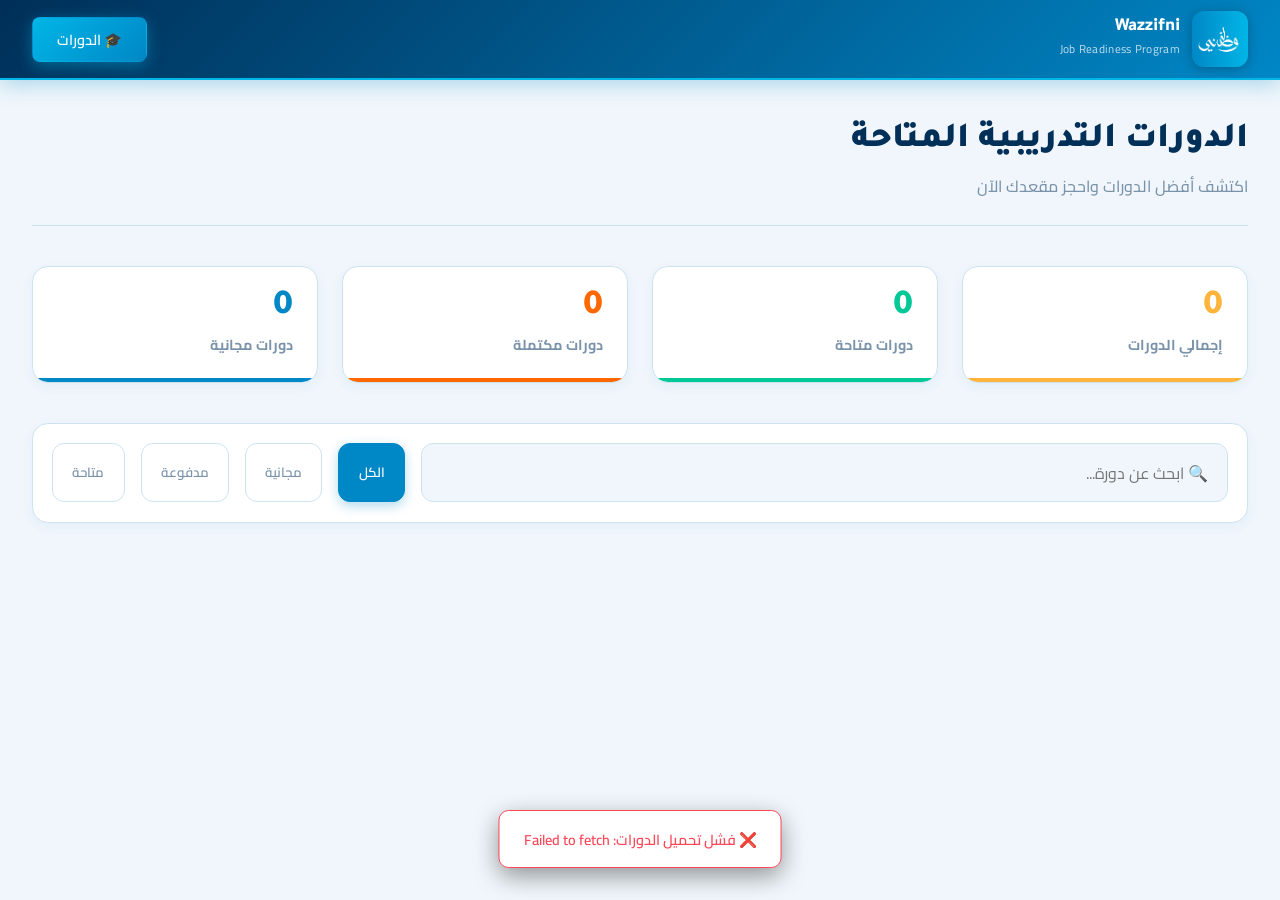
==== course/index.html @ c6cc1110 "." ====
<!DOCTYPE html>
<html lang="ar" dir="rtl">
<head>
    <meta charset="UTF-8">
    <meta name="viewport" content="width=device-width, initial-scale=1.0">
    <title>Wazzifni Job Readiness Program</title>
    <link href="https://fonts.googleapis.com/css2?family=Cairo:wght@300;400;600;700;900&family=Tajawal:wght@300;400;500;700;800&display=swap" rel="stylesheet">

    <!-- CSS Files -->
    <link rel="stylesheet" href="css/variables.css">
    <link rel="stylesheet" href="css/main.css">
    <link rel="stylesheet" href="css/components.css">
    <link rel="stylesheet" href="css/responsive.css">

    <style>
        /* Modal specific adjustments */
        #registerModal .modal {
            max-width: 650px !important;
            width: 95%;
            padding: 2rem;
            overflow-x: hidden;
        }

        .registration-form-grid {
            display: grid;
            grid-template-columns: 1fr 1fr;
            gap: 15px;
            text-align: right;
            width: 100%;
        }

        .registration-form-grid .form-group {
            width: 100%;
        }

        .registration-form-grid .form-group input,
        .registration-form-grid .form-group select {
            width: 100%;
            box-sizing: border-box;
            max-width: 100%;
        }

        @media (max-width: 600px) {
            .registration-form-grid {
                grid-template-columns: 1fr;
            }
            .registration-form-grid .form-group.span-2 {
                grid-column: span 1 !important;
            }
            #registerModal .modal {
                padding: 1.5rem;
            }
        }

        .span-2 {
            grid-column: span 2;
        }
    </style>
</head>
<body>

<!-- Loading Overlay -->
<div id="loadingOverlay" class="loading-overlay" style="display:none;">
    <div class="spinner"></div>
</div>

<!-- Navigation -->
<nav>
    <div style="display:flex; align-items:center; gap:2rem;">
        <div class="logo-wrap">
            <img src="assets/images/logo.png" alt="Wazzifni Logo" class="logo-img">
            <div>
                <div class="logo">Wazzifni</div>
                <div class="logo-subtitle">Job Readiness Program</div>
            </div>
        </div>
    </div>

    <div style="display:flex; align-items:center; gap:1.5rem;">
        <div class="nav-tabs user-appbar-links">
            <button class="nav-tab active" data-view="user">🎓 الدورات</button>
        </div>
    </div>
</nav>

<!-- User View -->
<div id="userView" class="view active">
    <div class="page-header">
        <h1>الدورات التدريبية المتاحة</h1>
        <p>اكتشف أفضل الدورات واحجز مقعدك الآن</p>
    </div>
    <div id="userStats" class="stats-bar"></div>
    <div class="search-bar">
        <input type="text" id="searchInput" placeholder="🔍 ابحث عن دورة...">
        <button class="filter-btn active" data-filter="all">الكل</button>
        <button class="filter-btn" data-filter="free">مجانية</button>
        <button class="filter-btn" data-filter="paid">مدفوعة</button>
        <button class="filter-btn" data-filter="open">متاحة</button>
    </div>
    <div id="userCoursesList" class="cards-grid"></div>
    <!-- Pagination for User View -->
    <div id="userPagination" class="pagination"></div>
</div>

<!-- Register Modal -->
<div class="modal-overlay" id="registerModal">
    <div class="modal">
        <h2>📝 التسجيل في الدورة</h2>
        <div class="modal-course-info" id="modalCourseInfo"></div>

        <div class="registration-form-grid">
            <div class="form-group span-2">
                <label>الاسم الكامل</label>
                <input type="text" id="regName" placeholder="أدخل اسمك الكامل">
            </div>
            <div class="form-group">
                <label>رقم الهاتف</label>
                <input type="tel" id="regPhone" placeholder="07XXXXXXXXX">
            </div>
            <div class="form-group">
                <label>البريد الإلكتروني (اختياري)</label>
                <input type="email" id="regEmail" placeholder="example@email.com">
            </div>

            <div class="form-group">
                <label>المحافظة</label>
                <select id="regGovernorate">
                    <option value="" disabled selected>اختر المحافظة</option>
                    <option value="Najaf">النجف (Najaf)</option>
                    <option value="Baghdad">بغداد (Baghdad)</option>
                    <option value="Basra">البصرة (Basra)</option>
                    <option value="Nineveh">نينوى (Nineveh)</option>
                    <option value="Erbil">أربيل (Erbil)</option>
                    <option value="Sulaymaniyah">السليمانية (Sulaymaniyah)</option>
                    <option value="Duhok">دهوك (Duhok)</option>
                    <option value="Kirkuk">كركوك (Kirkuk)</option>
                    <option value="Anbar">الأنبار (Anbar)</option>
                    <option value="Babil">بابل (Babil)</option>
                    <option value="Karbala">كربلاء (Karbala)</option>
                    <option value="Qadisiyah">القادسية (Qadisiyah)</option>
                    <option value="Wasit">واسط (Wasit)</option>
                    <option value="Salah Al-Din">صلاح الدين (Salah Al-Din)</option>
                    <option value="Diyala">ديالى (Diyala)</option>
                    <option value="Maysan">ميسان (Maysan)</option>
                    <option value="Muthanna">المثنى (Muthanna)</option>
                    <option value="Dhi Qar">ذي قار (Dhi Qar)</option>
                </select>
            </div>

            <div class="form-group">
                <label>التحصيل الدراسي</label>
                <select id="regEducationLevel">
                    <option value="" disabled selected>اختر التحصيل</option>
                    <option value="No Formal Education">بدون شهادة (No Formal Education)</option>
                    <option value="Primary School">ابتدائي (Primary School)</option>
                    <option value="Middle School">متوسط (Middle School)</option>
                    <option value="High School">إعدادي (High School)</option>
                    <option value="Diploma">دبلوم (Diploma)</option>
                    <option value="Bachelor’s Degree">بكالوريوس (Bachelor’s Degree)</option>
                    <option value="Master’s Degree">ماجستير (Master’s Degree)</option>
                    <option value="PhD">دكتوراه (PhD)</option>
                </select>
            </div>

            <div class="form-group span-2">
                <label>الوظيفة الحالية</label>
                <select id="regCurrentJob">
                    <option value="" disabled selected>اختر الوظيفة</option>
                    <option value="Student">طالب (Student)</option>
                    <option value="Employee">موظف (Employee)</option>
                    <option value="Unemployed">عاطل (Unemployed)</option>
                </select>
            </div>
        </div>

        <div class="modal-actions" style="margin-top: 20px;">
            <button class="btn btn-success" id="confirmRegisterBtn" style="width: 100%;">✅ تأكيد التسجيل</button>
            <button class="btn btn-ghost" id="closeModalBtn" style="width: 100%; margin-top: 10px;">إلغاء</button>
        </div>
    </div>
</div>

<!-- Course Detail Modal (for User View) -->
<div class="modal-overlay" id="courseDetailModal">
    <div class="modal course-detail-modal">
        <div class="cdm-header">
            <button class="close-detail-btn" id="closeDetailBtn">✕</button>
            <div class="cdm-header-content">
                <img id="cdmTeacherImg" src="" alt="" class="cdm-teacher-img">
                <div>
                    <div id="cdmCourseName" class="cdm-course-name"></div>
                    <div id="cdmTeacherName" class="cdm-teacher-name"></div>
                </div>
            </div>
        </div>
        <div class="cdm-body">
            <div id="cdmStats" class="cdm-stats"></div>
            <div class="cdm-description">
                <div class="cdm-section-title">📄 وصف الدورة</div>
                <div id="cdmDesc" class="cdm-desc-text"></div>
            </div>
            <div id="cdmRegistrantsWrap" class="cdm-registrants" style="display:none">
                <div class="cdm-section-title">👥 המتقدمون</div>
                <div id="cdmRegistrants" class="cdm-registrants-list"></div>
            </div>
            <div id="cdmFooterBtns" class="cdm-footer"></div>
        </div>
    </div>
</div>

<!-- Toast Container -->
<div class="toast-container" id="toastContainer"></div>

<!-- JavaScript Files -->
<script src="js/models/Course.js"></script>
<script src="js/services/ApiService.js"></script>
<script src="js/services/CourseService.js"></script>
<script src="js/services/RegistrationService.js"></script>
<script src="js/services/StorageService.js"></script>
<script src="js/services/UtilsService.js"></script>
<script src="js/views/UserView.js"></script>
<script src="js/views/ModalView.js"></script>
<script src="js/controllers/MainController.js"></script>
<script src="js/app.js"></script>
</body>
</html>
---- course/css/variables.css ----
:root {
    --sky: #00B6E7;
    --blue: #0087C6;
    --navy: #002F58;
    --orange: #F68A29;
    --gold: #FFB43C;
    --fire: #FF6700;
    --black: #000000;
    --gray: #E0E0E0;
    --white: #FFFFFF;
    --bg: #f0f6fb;
    --text: #1a2a3a;
    --muted: #7a93aa;
    --border: #cde4f0;
    --primary: #f0f6fb;
    --secondary: #ffffff;
    --accent: #0087C6;
    --gold2: #FFB43C;
    --text-muted: #7a93aa;
    --card-bg: #ffffff;
    --success: #00c896;
    --danger: #ff4757;
    --free: #00c896;
    --paid: #F68A29;
}
---- course/css/main.css ----
* {
    margin: 0;
    padding: 0;
    box-sizing: border-box;
}

body {
    font-family: 'Cairo', sans-serif;
    background: var(--bg);
    color: var(--text);
    min-height: 100vh;
}

/* Navigation */
nav {
    background: linear-gradient(135deg, var(--navy), var(--blue));
    border-bottom: 2px solid var(--sky);
    padding: 0 2rem;
    display: flex;
    align-items: center;
    justify-content: space-between;
    height: 80px;
    position: sticky;
    top: 0;
    z-index: 100;
    box-shadow: 0 4px 20px rgba(0, 135, 198, 0.3);
}

.logo-wrap {
    display: flex;
    align-items: center;
    gap: 12px;
}

.logo-img {
    height: 56px;
    width: 56px;
    border-radius: 12px;
    object-fit: cover;
    box-shadow: 0 2px 12px rgba(0,0,0,0.25);
}

.logo {
    font-family: 'Tajawal', sans-serif;
    font-size: 1.15rem;
    font-weight: 800;
    color: white;
    line-height: 1.1;
}

.logo-subtitle {
    font-family: 'Cairo', sans-serif;
    font-size: 0.72rem;
    color: rgba(255,255,255,0.75);
    font-weight: 400;
    letter-spacing: 0.3px;
}

.nav-tabs {
    display: flex;
    gap: 0.5rem;
}

.nav-tab {
    padding: 0.5rem 1.5rem;
    border-radius: 8px;
    cursor: pointer;
    font-family: 'Cairo', sans-serif;
    font-weight: 600;
    font-size: 0.9rem;
    border: 1px solid transparent;
    transition: all 0.25s;
    background: transparent;
    color: rgba(255, 255, 255, 0.7);
}

.nav-tab:hover {
    color: white;
    border-color: var(--border);
}

.nav-tab.active {
    background: linear-gradient(135deg, var(--sky), var(--blue));
    color: white;
    border-color: transparent;
    box-shadow: 0 4px 15px rgba(0, 182, 231, 0.4);
}

/* Views */
.view {
    display: none;
    padding: 2.5rem 2rem;
    max-width: 1300px;
    margin: 0 auto;
}

.view.active {
    display: block;
}

/* Page Header */
.page-header {
    margin-bottom: 2.5rem;
    padding-bottom: 1.5rem;
    border-bottom: 1px solid var(--border);
}

.page-header h1 {
    font-family: 'Tajawal', sans-serif;
    font-size: 2.2rem;
    font-weight: 900;
    margin-bottom: 0.5rem;
    color: var(--navy);
}

.page-header p {
    color: var(--text-muted);
    font-size: 1rem;
    font-weight: 500;
}

/* Stats Bar */
.stats-bar {
    display: grid;
    grid-template-columns: repeat(auto-fit, minmax(200px, 1fr));
    gap: 1.5rem;
    margin-bottom: 2.5rem;
}

.stat-card {
    background: var(--white);
    border: 1px solid var(--border);
    border-radius: 16px;
    box-shadow: 0 4px 12px rgba(0, 87, 198, 0.05);
    padding: 1.5rem; text-align: right;
    transition: all 0.3s;
    display: flex;
    flex-direction: column;
    justify-content: center;
    position: relative;
    overflow: hidden;
}

.stat-card:hover {
    transform: translateY(-5px);
    box-shadow: 0 8px 20px rgba(0, 87, 198, 0.1);
    border-color: var(--sky);
}

.stat-card::after {
    content: "";
    position: absolute;
    bottom: 0;
    right: 0;
    width: 100%;
    height: 4px;
    background: var(--border);
}

.stat-card.gold::after { background: var(--gold); }
.stat-card.red::after { background: var(--fire); }
.stat-card.green::after { background: var(--success); }
.stat-card.blue::after { background: var(--blue); }

.stat-card .num {
    font-size: 2.2rem;
    font-weight: 900;
    font-family: 'Tajawal', sans-serif;
    line-height: 1;
    margin-bottom: 0.3rem;
}

.stat-card .label {
    font-size: 0.9rem;
    color: var(--text-muted);
    font-weight: 700;
}

.stat-card.gold .num { color: var(--gold); }
.stat-card.red .num { color: var(--fire); }
.stat-card.green .num { color: var(--success); }
.stat-card.blue .num { color: var(--blue); }

/* Empty State */
.empty-state {
    text-align: center;
    padding: 5rem 2rem;
    background: var(--white);
    border-radius: 20px;
    border: 2px dashed var(--border);
    color: var(--text-muted);
}

.empty-state .icon {
    font-size: 4rem;
    margin-bottom: 1rem;
    display: block;
}

.empty-state h3 {
    font-size: 1.5rem;
    font-weight: 800;
    margin-bottom: 0.5rem;
    color: var(--navy);
}

.empty-state p {
    font-size: 1rem;
}

/* Toast */
.toast-container {
    position: fixed;
    bottom: 2rem;
    left: 50%;
    transform: translateX(-50%);
    z-index: 9999;
    display: flex;
    flex-direction: column;
    gap: 0.5rem;
    align-items: center;
}

.toast {
    background: var(--white);
    border: 1px solid var(--border);
    border-radius: 10px;
    padding: 0.9rem 1.5rem;
    font-size: 0.9rem;
    font-weight: 600;
    box-shadow: 0 8px 25px rgba(0, 0, 0, 0.4);
    animation: toastIn 0.3s ease;
    display: flex;
    align-items: center;
    gap: 0.6rem;
    white-space: nowrap;
}

.toast.success {
    border-color: var(--success);
    color: var(--success);
}

.toast.error {
    border-color: var(--danger);
    color: var(--danger);
}

.toast.info {
    border-color: var(--blue);
    color: var(--blue);
}

@keyframes toastIn {
    from {
        opacity: 0;
        transform: translateY(15px);
    }
    to {
        opacity: 1;
        transform: translateY(0);
    }
}

/* Scrollbar */
::-webkit-scrollbar {
    width: 6px;
    height: 6px;
}

::-webkit-scrollbar-track {
    background: var(--bg);
}

::-webkit-scrollbar-thumb {
    background: var(--border);
    border-radius: 3px;
}

::-webkit-scrollbar-thumb:hover {
    background: #4a4d7a;
}

/* Mobile List */
.mobile-list {
    display: none;
}

.mobile-course-item {
    background: var(--white);
    border: 1px solid var(--border);
    border-radius: 12px;
    box-shadow: 0 2px 8px rgba(0, 87, 198, 0.06);
    padding: 1rem;
    margin-bottom: 0.8rem;
    display: flex;
    align-items: center;
    gap: 1rem;
    justify-content: space-between;
}

.mobile-course-item .info {
    flex: 1;
}

.mobile-course-item .name {
    font-weight: 700;
    font-size: 0.95rem;
}

.mobile-course-item .sub {
    font-size: 0.8rem;
    color: var(--text-muted);
}

/* Applicants Section */
.applicants-header {
    display: flex;
    align-items: center;
    justify-content: space-between;
    flex-wrap: wrap;
    gap: 1rem;
    margin-bottom: 1.5rem;
}

.applicants-filters {
    background: var(--white);
    border: 1px solid var(--border);
    border-radius: 14px;
    padding: 1.2rem 1.5rem;
    margin-bottom: 1.5rem;
    display: flex;
    flex-wrap: wrap;
    gap: 0.75rem;
    align-items: center;
}

.applicants-filters input,
.applicants-filters select {
    padding: 0.55rem 1rem;
    border: 1px solid var(--border);
    border-radius: 50px;
    background: var(--bg);
    color: var(--text);
    font-family: 'Cairo', sans-serif;
    font-size: 0.88rem;
}

.applicants-filters input {
    flex: 1;
    min-width: 200px;
}

.applicants-grid {
    display: grid;
    grid-template-columns: repeat(auto-fill, minmax(300px, 1fr));
    gap: 1rem;
}

/* Pagination */
.pagination {
    display: flex;
    justify-content: center;
    align-items: center;
    gap: 0.5rem;
    margin-top: 2rem;
    flex-wrap: wrap;
}

.page-btn {
    min-width: 40px;
    height: 40px;
    padding: 0 0.5rem;
    border-radius: 8px;
    border: 1px solid var(--border);
    background: var(--white);
    color: var(--text);
    font-weight: 600;
    cursor: pointer;
    transition: all 0.2s;
    display: flex;
    align-items: center;
    justify-content: center;
}

.page-btn:hover:not(:disabled) {
    border-color: var(--sky);
    color: var(--sky);
}

.page-btn.active {
    background: var(--sky);
    color: white;
    border-color: var(--sky);
}

.page-btn:disabled {
    opacity: 0.5;
    cursor: not-allowed;
}

/* Loading Spinner */
.loading-overlay {
    position: fixed;
    top: 0;
    left: 0;
    right: 0;
    bottom: 0;
    background: rgba(255, 255, 255, 0.7);
    display: flex;
    justify-content: center;
    align-items: center;
    z-index: 9999;
}

.spinner {
    width: 50px;
    height: 50px;
    border: 5px solid var(--border);
    border-top: 5px solid var(--sky);
    border-radius: 50%;
    animation: spin 1s linear infinite;
}

@keyframes spin {
    0% { transform: rotate(0deg); }
    100% { transform: rotate(360deg); }
}

.skeleton {
    background: linear-gradient(90deg, #f0f0f0 25%, #e0e0e0 50%, #f0f0f0 75%);
    background-size: 200% 100%;
    animation: skeleton-loading 1.5s infinite;
}

@keyframes skeleton-loading {
    0% { background-position: 200% 0; }
    100% { background-position: -200% 0; }
}
---- course/css/components.css ----
/* Form Card */
.form-card {
    background: var(--white);
    border: 1px solid var(--border);
    border-radius: 16px;
    box-shadow: 0 2px 12px rgba(0, 87, 198, 0.07);
    padding: 2rem;
    margin-bottom: 2.5rem;
}

.form-card h2 {
    font-family: 'Tajawal', sans-serif;
    font-size: 1.3rem;
    font-weight: 700;
    margin-bottom: 1.5rem;
    display: flex;
    align-items: center;
    gap: 0.5rem;
    color: var(--blue);
}

.form-grid {
    display: grid;
    grid-template-columns: repeat(auto-fit, minmax(260px, 1fr));
    gap: 1.2rem;
}

.form-group {
    display: flex;
    flex-direction: column;
    gap: 0.4rem;
}

.form-group.full {
    grid-column: 1 / -1;
}

label {
    font-size: 0.85rem;
    font-weight: 600;
    color: var(--text-muted);
    text-transform: uppercase;
    letter-spacing: 0.5px;
}

input, textarea, select {
    background: var(--bg);
    border: 1px solid var(--border);
    border-radius: 8px;
    padding: 0.75rem 1rem;
    color: var(--text);
    font-family: 'Cairo', sans-serif;
    font-size: 0.9rem;
    transition: border-color 0.2s;
    outline: none;
    direction: rtl;
}

input:focus, textarea:focus, select:focus {
    border-color: var(--blue);
    box-shadow: 0 0 0 3px rgba(0, 135, 198, 0.15);
}

textarea {
    resize: vertical;
    min-height: 90px;
}

select option {
    background: var(--white);
    color: var(--text);
}

#priceField {
    display: none;
}

/* Buttons */
.btn {
    padding: 0.75rem 1.8rem;
    border-radius: 50px;
    border: none;
    cursor: pointer;
    font-family: 'Cairo', sans-serif;
    font-weight: 700;
    font-size: 0.9rem;
    transition: all 0.2s;
    display: inline-flex;
    align-items: center;
    justify-content: center;
    gap: 0.4rem;
    white-space: nowrap;
    line-height: 1;
}

.btn-primary {
    background: linear-gradient(135deg, var(--sky), var(--blue));
    color: white;
    box-shadow: 0 4px 15px rgba(0, 182, 231, 0.35);
}

.btn-primary:hover {
    transform: translateY(-2px);
    box-shadow: 0 6px 20px rgba(0, 182, 231, 0.5);
}

.btn-success {
    background: linear-gradient(135deg, #00c896, #00a878);
    color: white;
    box-shadow: 0 4px 15px rgba(0, 200, 150, 0.35);
}

.btn-success:hover {
    transform: translateY(-2px);
}

.btn-ghost {
    background: transparent;
    color: var(--text-muted);
    border: 1px solid var(--border);
}

.btn-ghost:hover {
    color: var(--text);
    border-color: #555;
}

.btn-detail {
    background: linear-gradient(135deg, var(--orange), var(--fire));
    color: white;
    box-shadow: 0 4px 12px rgba(246, 138, 41, 0.4);
}

.btn-detail:hover {
    transform: translateY(-2px);
    box-shadow: 0 6px 18px rgba(246, 138, 41, 0.6);
}

.btn-sm {
    padding: 0.4rem 1rem;
    font-size: 0.8rem;
    border-radius: 50px;
}

.btn-danger {
    background: var(--danger);
    color: white;
}

.btn-danger:hover {
    background: #e84040;
}

.form-actions {
    margin-top: 1.5rem;
    display: flex;
    gap: 1rem;
    flex-wrap: wrap;
}

/* Search and Filters */
.search-bar {
    display: flex;
    flex-wrap: wrap;
    gap: 1rem;
    margin-bottom: 2.5rem;
    background: var(--white);
    padding: 1.2rem;
    border-radius: 16px;
    border: 1px solid var(--border);
    box-shadow: 0 4px 12px rgba(0, 87, 198, 0.05);
}

.search-bar input {
    flex: 1;
    min-width: 250px;
    background: var(--bg);
    border: 1px solid var(--border);
    border-radius: 12px;
    padding: 0.85rem 1.2rem;
    font-size: 1rem;
}

.filter-btn {
    padding: 0.7rem 1.2rem;
    border-radius: 12px;
    border: 1px solid var(--border);
    background: var(--white);
    color: var(--text-muted);
    font-family: 'Cairo', sans-serif;
    font-weight: 600;
    cursor: pointer;
    transition: all 0.2s;
}

.filter-btn:hover {
    border-color: var(--blue);
    color: var(--blue);
}

.filter-btn.active {
    background: var(--blue);
    color: white;
    border-color: var(--blue);
    box-shadow: 0 4px 12px rgba(0, 135, 198, 0.3);
}

/* Courses Grid */
.cards-grid {
    display: grid;
    grid-template-columns: repeat(auto-fill, minmax(350px, 1fr));
    gap: 2rem;
    margin-bottom: 3rem;
}

.course-card {
    background: var(--white);
    border-radius: 20px;
    overflow: hidden;
    border: 1px solid var(--border);
    box-shadow: 0 10px 25px rgba(0, 0, 0, 0.05);
    transition: all 0.3s cubic-bezier(0.4, 0, 0.2, 1);
    display: flex;
    flex-direction: column;
    position: relative;
}

.course-card:hover {
    transform: translateY(-8px);
    box-shadow: 0 15px 35px rgba(0, 87, 198, 0.12);
    border-color: var(--sky);
}

.course-card.full {
    opacity: 0.95;
}

.card-header {
    padding: 1.5rem;
    display: flex;
    align-items: center;
    gap: 1.2rem;
    border-bottom: 1px solid var(--bg);
}

.teacher-img {
    width: 60px;
    height: 60px;
    border-radius: 50%;
    object-fit: cover;
    border: 3px solid var(--bg);
    box-shadow: 0 2px 8px rgba(0,0,0,0.1);
}

.card-title-block {
    flex: 1;
}

.card-title {
    font-family: 'Tajawal', sans-serif;
    font-size: 1.2rem;
    font-weight: 800;
    color: var(--navy);
    line-height: 1.3;
    margin-bottom: 0.2rem;
}

.card-teacher {
    font-size: 0.85rem;
    color: var(--text-muted);
    font-weight: 500;
}

.card-body {
    padding: 1.5rem;
    flex: 1;
}

.card-desc {
    font-size: 0.92rem;
    color: var(--text-muted);
    line-height: 1.6;
    margin-bottom: 1.5rem;
    display: -webkit-box;
    -webkit-line-clamp: 2;
    -webkit-box-orient: vertical;
    overflow: hidden;
    height: 3rem;
}

.card-meta {
    display: flex;
    gap: 1rem;
    margin-bottom: 1.5rem;
}

.meta-item {
    display: flex;
    align-items: center;
    gap: 0.4rem;
    font-size: 0.85rem;
    color: var(--text);
    background: var(--bg);
    padding: 0.4rem 0.8rem;
    border-radius: 8px;
    font-weight: 600;
}

.seats-bar {
    margin-top: 1rem;
}

.seats-label {
    display: flex;
    justify-content: space-between;
    font-size: 0.8rem;
    margin-bottom: 0.5rem;
    font-weight: 700;
}

.seats-label .count {
    color: var(--blue);
}

.seats-label .count.warning { color: var(--gold); }
.seats-label .count.danger { color: var(--fire); }

.progress-track {
    height: 8px;
    background: var(--bg);
    border-radius: 10px;
    overflow: hidden;
}

.progress-fill {
    height: 100%;
    border-radius: 10px;
    transition: width 0.6s ease-in-out;
}

.progress-fill.safe { background: linear-gradient(90deg, #00c896, #00a878); }
.progress-fill.warning { background: linear-gradient(90deg, #FFB43C, #F68A29); }
.progress-fill.danger { background: linear-gradient(90deg, #FF6700, #ff4757); }

.card-footer {
    padding: 1.2rem 1.5rem;
    background: var(--bg);
    display: flex;
    justify-content: space-between;
    align-items: center;
    border-top: 1px solid var(--border);
}

.price-tag {
    font-family: 'Tajawal', sans-serif;
    font-size: 1.25rem;
    font-weight: 900;
    color: var(--navy);
}

.price-tag.free {
    color: var(--success);
}

.price-tag.paid {
    color: var(--orange);
}

.full-label {
    background: rgba(255, 71, 87, 0.1);
    color: var(--danger);
    padding: 0.4rem 1rem;
    border-radius: 50px;
    font-size: 0.8rem;
    font-weight: 800;
    border: 1px solid var(--danger);
}

/* Image Upload */
.img-upload-area {
    border: 2px dashed var(--border);
    border-radius: 10px;
    padding: 1.5rem;
    text-align: center;
    cursor: pointer;
    transition: all 0.2s;
    position: relative;
}

.img-upload-area:hover {
    border-color: var(--blue);
    background: rgba(245, 166, 35, 0.05);
}

.img-upload-area input[type="file"] {
    position: absolute;
    inset: 0;
    opacity: 0;
    cursor: pointer;
    width: 100%;
    height: 100%;
    border: none;
    background: none;
    padding: 0;
}

.img-upload-area .icon {
    font-size: 2rem;
    margin-bottom: 0.5rem;
}

.img-upload-area p {
    font-size: 0.85rem;
    color: var(--text-muted);
}

.img-preview {
    width: 80px;
    height: 80px;
    border-radius: 50%;
    object-fit: cover;
    margin: 0 auto 0.5rem;
    display: block;
    border: 3px solid var(--gold2);
}

/* Section Title */
.section-title {
    font-family: 'Tajawal', sans-serif;
    font-size: 1.2rem;
    font-weight: 700;
    margin-bottom: 1rem;
    color: var(--text);
}

/* Courses Table */
.courses-table {
    width: 100%;
    border-collapse: separate;
    border-spacing: 0 8px;
}

.courses-table thead th {
    text-align: right;
    padding: 0.75rem 1rem;
    font-size: 0.8rem;
    color: var(--text-muted);
    text-transform: uppercase;
    letter-spacing: 0.5px;
    font-weight: 600;
}

.courses-table tbody tr {
    background: var(--white);
    border: 1px solid var(--border);
    transition: all 0.2s;
}

.courses-table tbody tr:hover {
    background: var(--bg);
    transform: translateX(-3px);
}

.courses-table td {
    padding: 1rem;
    vertical-align: middle;
    border-top: 1px solid var(--border);
    border-bottom: 1px solid var(--border);
}

.courses-table td:first-child {
    border-right: 1px solid var(--border);
    border-radius: 0 10px 10px 0;
}

.courses-table td:last-child {
    border-left: 1px solid var(--border);
    border-radius: 10px 0 0 10px;
}

.teacher-cell {
    display: flex;
    align-items: center;
    gap: 0.7rem;
}

.teacher-avatar {
    width: 38px;
    height: 38px;
    border-radius: 50%;
    object-fit: cover;
    border: 2px solid var(--border);
    flex-shrink: 0;
}

.teacher-name {
    font-weight: 600;
    font-size: 0.9rem;
}

/* Badges */
.badge {
    display: inline-flex;
    align-items: center;
    gap: 0.3rem;
    padding: 0.3rem 0.8rem;
    border-radius: 20px;
    font-size: 0.75rem;
    font-weight: 700;
}

.badge-free {
    background: rgba(0, 200, 150, 0.15);
    color: var(--free);
    border: 1px solid rgba(0, 200, 150, 0.3);
}

.badge-paid {
    background: rgba(245, 166, 35, 0.15);
    color: var(--paid);
    border: 1px solid rgba(245, 166, 35, 0.3);
}

.badge-full {
    background: rgba(255, 71, 87, 0.15);
    color: var(--danger);
    border: 1px solid rgba(255, 71, 87, 0.3);
}

.badge-open {
    background: rgba(76, 201, 240, 0.15);
    color: #4cc9f0;
    border: 1px solid rgba(76, 201, 240, 0.3);
}

/* Modals */
.modal-overlay {
    position: fixed;
    top: 0;
    left: 0;
    width: 100%;
    height: 100%;
    background: rgba(0, 47, 88, 0.6);
    backdrop-filter: blur(4px);
    display: none;
    align-items: center;
    justify-content: center;
    z-index: 1000;
    padding: 1rem;
    animation: fadeIn 0.3s ease;
}

.modal-overlay.active {
    display: flex;
}

.modal {
    background: var(--white);
    border-radius: 20px;
    width: 100%;
    max-width: 500px;
    padding: 2.5rem;
    position: relative;
    box-shadow: 0 20px 60px rgba(0, 0, 0, 0.2);
    animation: modalSlide 0.4s ease;
}

.modal h2 {
    font-family: 'Tajawal', sans-serif;
    font-size: 1.5rem;
    font-weight: 800;
    margin-bottom: 1.5rem;
    color: var(--navy);
    text-align: center;
}

.modal-course-info {
    background: var(--bg);
    border: 1px solid var(--border);
    border-radius: 12px;
    padding: 1rem;
    margin-bottom: 1.5rem;
    text-align: center;
}

.modal-course-info .course-name {
    font-weight: 700;
    font-size: 1rem;
    color: var(--blue);
    margin-bottom: 0.3rem;
}

.modal-course-info .course-detail {
    font-size: 0.8rem;
    color: var(--text-muted);
}

.modal-actions {
    margin-top: 2rem;
    display: flex;
    gap: 1rem;
}

.modal-actions .btn {
    flex: 1;
}

@keyframes modalSlide {
    from { opacity: 0; transform: translateY(30px); }
    to { opacity: 1; transform: translateY(0); }
}

@keyframes fadeIn {
    from { opacity: 0; }
    to { opacity: 1; }
}

/* Course Detail Modal Extra */
.course-detail-modal {
    max-width: 700px;
    padding: 0;
    overflow: hidden;
}

.cdm-header {
    background: linear-gradient(135deg, var(--navy), var(--blue));
    padding: 2.5rem 2rem;
    position: relative;
}

.close-detail-btn {
    position: absolute;
    top: 1.5rem;
    right: 1.5rem;
    background: rgba(255, 255, 255, 0.2);
    border: none;
    color: white;
    width: 32px;
    height: 32px;
    border-radius: 50%;
    cursor: pointer;
    font-size: 1rem;
    display: flex;
    align-items: center;
    justify-content: center;
    transition: all 0.2s;
    z-index: 10;
}

.close-detail-btn:hover {
    background: rgba(255, 255, 255, 0.4);
}

.cdm-header-content {
    display: flex;
    align-items: center;
    gap: 1.5rem;
}

.cdm-teacher-img {
    width: 90px;
    height: 90px;
    border-radius: 50%;
    border: 4px solid rgba(255, 255, 255, 0.2);
    object-fit: cover;
    background: white;
}

.cdm-course-name {
    color: white;
    font-size: 1.6rem;
    font-weight: 800;
    font-family: 'Tajawal', sans-serif;
    margin-bottom: 0.3rem;
}

.cdm-teacher-name {
    color: rgba(255, 255, 255, 0.85);
    font-size: 1rem;
    font-weight: 500;
}

.cdm-body {
    padding: 2.5rem;
    max-height: 75vh;
    overflow-y: auto;
}

.cdm-stats {
    display: grid;
    grid-template-columns: repeat(3, 1fr);
    gap: 1.2rem;
    margin-bottom: 2.5rem;
}

.cdm-stat-box {
    background: var(--bg);
    border: 1px solid var(--border);
    border-radius: 12px;
    padding: 1rem;
    text-align: center;
    transition: transform 0.2s;
}

.cdm-stat-box:hover {
    transform: translateY(-2px);
    border-color: var(--sky);
}

.cdm-stat-box .val {
    font-size: 1.6rem;
    font-weight: 900;
    font-family: 'Tajawal', sans-serif;
}

.cdm-stat-box .lbl {
    font-size: 0.75rem;
    color: var(--text-muted);
    margin-top: 2px;
}

.cdm-progress-box {
    background: var(--bg);
    border: 1px solid var(--border);
    border-radius: 12px;
    padding: 1.2rem;
    text-align: center;
    grid-column: 1 / -1;
}

.cdm-section-title {
    font-family: 'Tajawal', sans-serif;
    font-weight: 800;
    font-size: 1.1rem;
    margin-bottom: 1.2rem;
    color: var(--navy);
    display: flex;
    align-items: center;
    gap: 0.6rem;
    border-right: 4px solid var(--sky);
    padding-right: 0.8rem;
}

.cdm-desc-text {
    font-size: 1rem;
    line-height: 1.8;
    color: #4a5a6a;
    margin-bottom: 2.5rem;
    white-space: pre-line;
    background: #fdfdfd;
    padding: 1.5rem;
    border-radius: 12px;
    border: 1px solid #f0f0f0;
}

.cdm-registrants-list {
    display: flex;
    flex-direction: column;
    gap: 0.75rem;
}

.registrant-item {
    display: flex;
    align-items: center;
    gap: 12px;
    padding: 0.8rem 1.2rem;
    background: var(--white);
    border-radius: 12px;
    border: 1px solid var(--border);
    transition: all 0.2s;
}

.registrant-item:hover {
    border-color: var(--blue);
    background: var(--bg);
}

.registrant-avatar {
    width: 40px;
    height: 40px;
    border-radius: 50%;
    background: linear-gradient(135deg, var(--sky), var(--blue));
    display: flex;
    align-items: center;
    justify-content: center;
    color: white;
    font-weight: 700;
    font-size: 0.9rem;
    flex-shrink: 0;
}

.registrant-info {
    flex: 1;
    min-width: 0;
}

.registrant-name {
    font-weight: 700;
    font-size: 0.95rem;
    color: var(--navy);
}

.registrant-contact {
    font-size: 0.8rem;
    color: var(--text-muted);
    direction: ltr;
    text-align: right;
}

.registrant-date {
    font-size: 0.75rem;
    color: var(--text-muted);
    flex-shrink: 0;
}

.cdm-footer {
    margin-top: 2rem;
    padding-top: 1.5rem;
    border-top: 1px solid var(--border);
}
---- course/css/responsive.css ----
@media (max-width: 768px) {
    nav {
        padding: 0 0.8rem;
        height: auto;
        min-height: 60px;
        flex-wrap: wrap;
        gap: 0.4rem;
        padding-top: 0.5rem;
        padding-bottom: 0.5rem;
    }

    .logo-wrap {
        gap: 0.5rem;
    }

    .logo {
        font-size: 1.1rem;
    }

    .logo-img {
        width: 32px !important;
        height: 32px !important;
    }

    .nav-tabs {
        gap: 0.3rem;
    }

    .nav-tab {
        padding: 0.35rem 0.7rem;
        font-size: 0.75rem;
    }

    .view {
        padding: 0.8rem;
    }

    .page-header {
        margin-bottom: 1.5rem;
        padding-bottom: 1rem;
    }

    .page-header h1 {
        font-size: 1.3rem;
    }

    .page-header p {
        font-size: 0.85rem;
    }

    .stats-bar {
        grid-template-columns: repeat(2, 1fr);
        gap: 0.6rem;
        margin-bottom: 1.2rem;
    }

    .stat-card {
        padding: 0.8rem 0.6rem;
    }

    .stat-card .num {
        font-size: 1.5rem;
    }

    .stat-card .label {
        font-size: 0.72rem;
    }

    .form-card {
        padding: 1rem;
        margin-bottom: 1.5rem;
    }

    .form-card h2 {
        font-size: 1.1rem;
        margin-bottom: 1rem;
    }

    .form-grid {
        grid-template-columns: 1fr;
        gap: 0.8rem;
    }

    .form-group.full {
        grid-column: 1;
    }

    .section-title {
        font-size: 1rem;
        margin-bottom: 0.8rem;
    }

    .search-bar {
        gap: 0.5rem;
        margin-bottom: 1.2rem;
    }

    .search-bar input {
        min-width: 100%;
        font-size: 0.9rem;
        padding: 0.65rem 1rem;
    }

    .filter-btn {
        padding: 0.55rem 0.8rem;
        font-size: 0.78rem;
    }

    .cards-grid {
        grid-template-columns: 1fr;
        gap: 1rem;
    }

    .card-header {
        padding: 1rem;
        gap: 0.75rem;
    }

    .teacher-img {
        width: 44px;
        height: 44px;
    }

    .card-title {
        font-size: 1rem;
    }

    .card-body {
        padding: 0.9rem 1rem;
    }

    .card-footer {
        padding: 0.75rem 1rem;
        gap: 0.5rem;
    }

    .price-tag {
        font-size: 1rem;
    }

    .btn {
        padding: 0.6rem 1.2rem;
        font-size: 0.82rem;
    }

    .btn-sm {
        padding: 0.35rem 0.75rem;
        font-size: 0.75rem;
    }

    .courses-table {
        display: none;
    }

    .mobile-list {
        display: block;
    }

    .modal {
        padding: 1.2rem;
        border-radius: 14px;
        max-width: 98vw;
    }

    .modal h2 {
        font-size: 1.1rem;
        margin-bottom: 1rem;
    }

    .modal-actions {
        flex-direction: column;
        gap: 0.6rem;
    }

    .modal-actions .btn {
        width: 100%;
        justify-content: center;
    }

    .applicants-filters {
        flex-direction: column;
        gap: 0.5rem;
    }

    .applicants-filters input,
    .applicants-filters select {
        width: 100%;
    }

    .applicants-grid {
        grid-template-columns: 1fr !important;
    }

    .toast {
        font-size: 0.82rem;
        padding: 0.7rem 1rem;
        white-space: normal;
        max-width: 90vw;
        text-align: center;
    }
}

@media (max-width: 480px) {
    .stats-bar {
        grid-template-columns: repeat(2, 1fr);
    }

    .cards-grid {
        grid-template-columns: 1fr;
    }

    nav {
        flex-direction: column;
        align-items: stretch;
        padding: 0.5rem 0.75rem;
        height: auto;
    }

    .nav-tabs {
        justify-content: center;
    }

    .logo-wrap {
        justify-content: center;
    }
}
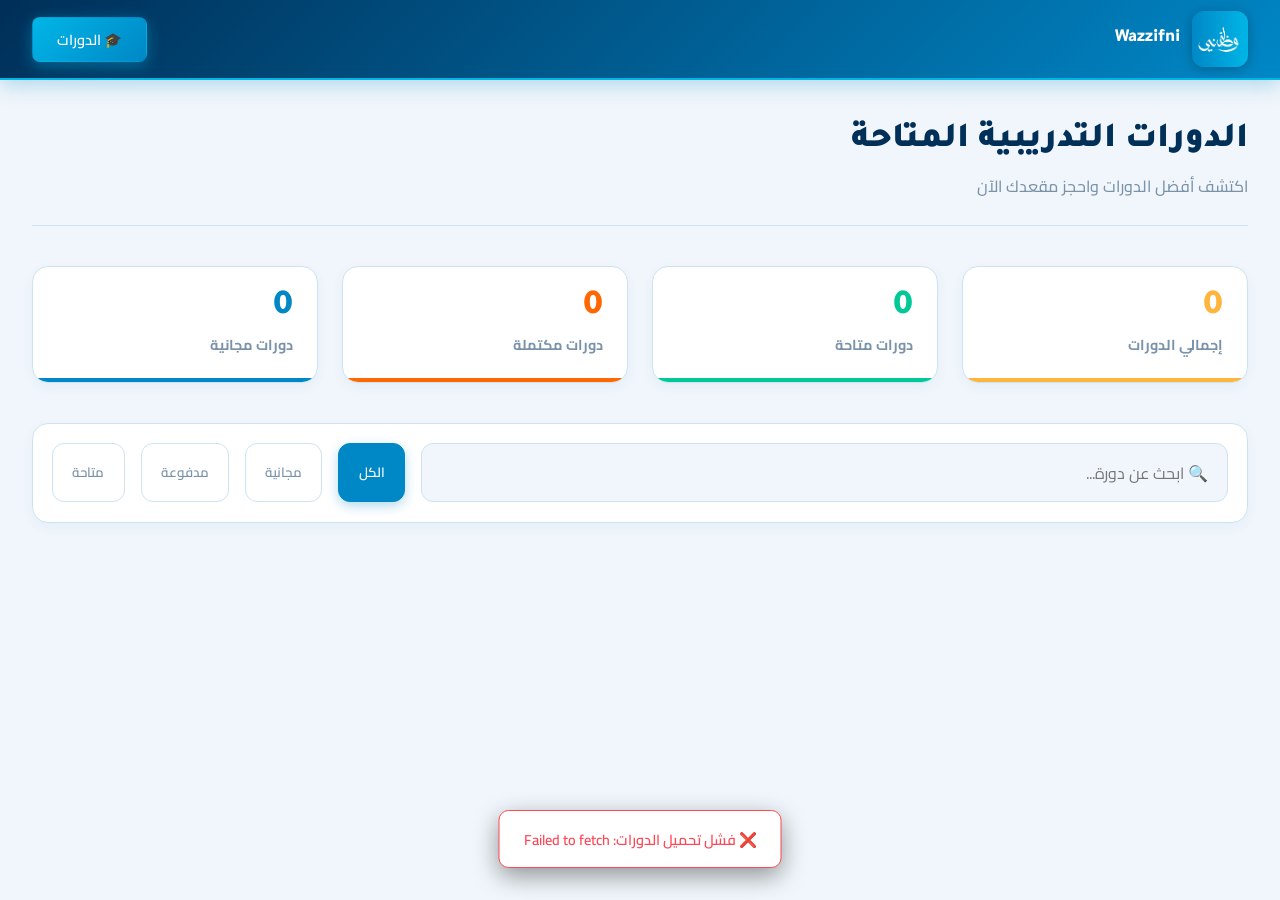
==== commit 7951b67f: "." ====
--- a/course/index.html
+++ b/course/index.html
@@ -3,14 +3,14 @@
 <head>
     <meta charset="UTF-8">
     <meta name="viewport" content="width=device-width, initial-scale=1.0">
-    <title>Wazzifni Job Readiness Program</title>
+    <title>Wazzifni</title>
     <link href="https://fonts.googleapis.com/css2?family=Cairo:wght@300;400;600;700;900&family=Tajawal:wght@300;400;500;700;800&display=swap" rel="stylesheet">
 
-    <!-- CSS Files -->
-    <link rel="stylesheet" href="css/variables.css">
-    <link rel="stylesheet" href="css/main.css">
-    <link rel="stylesheet" href="css/components.css">
-    <link rel="stylesheet" href="css/responsive.css">
+    <!-- CSS Files (Absolute paths to ensure they work regardless of sub-route) -->
+    <link rel="stylesheet" href="/course/css/variables.css">
+    <link rel="stylesheet" href="/course/css/main.css">
+    <link rel="stylesheet" href="/course/css/components.css">
+    <link rel="stylesheet" href="/course/css/responsive.css">
 
     <style>
         /* Modal specific adjustments */
@@ -68,10 +68,9 @@
 <nav>
     <div style="display:flex; align-items:center; gap:2rem;">
         <div class="logo-wrap">
-            <img src="assets/images/logo.png" alt="Wazzifni Logo" class="logo-img">
+            <img src="/course/assets/images/logo.png" alt="Wazzifni Logo" class="logo-img">
             <div>
                 <div class="logo">Wazzifni</div>
-                <div class="logo-subtitle">Job Readiness Program</div>
             </div>
         </div>
     </div>
@@ -200,7 +199,7 @@
                 <div id="cdmDesc" class="cdm-desc-text"></div>
             </div>
             <div id="cdmRegistrantsWrap" class="cdm-registrants" style="display:none">
-                <div class="cdm-section-title">👥 המتقدمون</div>
+                <div class="cdm-section-title">👥 المتقدمون</div>
                 <div id="cdmRegistrants" class="cdm-registrants-list"></div>
             </div>
             <div id="cdmFooterBtns" class="cdm-footer"></div>
@@ -212,15 +211,15 @@
 <div class="toast-container" id="toastContainer"></div>
 
 <!-- JavaScript Files -->
-<script src="js/models/Course.js"></script>
-<script src="js/services/ApiService.js"></script>
-<script src="js/services/CourseService.js"></script>
-<script src="js/services/RegistrationService.js"></script>
-<script src="js/services/StorageService.js"></script>
-<script src="js/services/UtilsService.js"></script>
-<script src="js/views/UserView.js"></script>
-<script src="js/views/ModalView.js"></script>
-<script src="js/controllers/MainController.js"></script>
-<script src="js/app.js"></script>
+<script src="/course/js/models/Course.js"></script>
+<script src="/course/js/services/ApiService.js"></script>
+<script src="/course/js/services/CourseService.js"></script>
+<script src="/course/js/services/RegistrationService.js"></script>
+<script src="/course/js/services/StorageService.js"></script>
+<script src="/course/js/services/UtilsService.js"></script>
+<script src="/course/js/views/UserView.js"></script>
+<script src="/course/js/views/ModalView.js"></script>
+<script src="/course/js/controllers/MainController.js"></script>
+<script src="/course/js/app.js"></script>
 </body>
 </html>
--- a/course/css/components.css
+++ b/course/css/components.css
@@ -149,6 +149,28 @@
 
 .btn-danger:hover {
     background: #e84040;
+}
+
+.btn-share {
+    background: var(--white);
+    color: var(--blue);
+    border: 1px solid var(--border);
+    width: 32px;
+    height: 32px;
+    padding: 0;
+    border-radius: 50%;
+    display: flex;
+    align-items: center;
+    justify-content: center;
+    cursor: pointer;
+    transition: all 0.2s;
+}
+
+.btn-share:hover {
+    background: var(--blue);
+    color: white;
+    transform: scale(1.1);
+    border-color: var(--blue);
 }
 
 .form-actions {
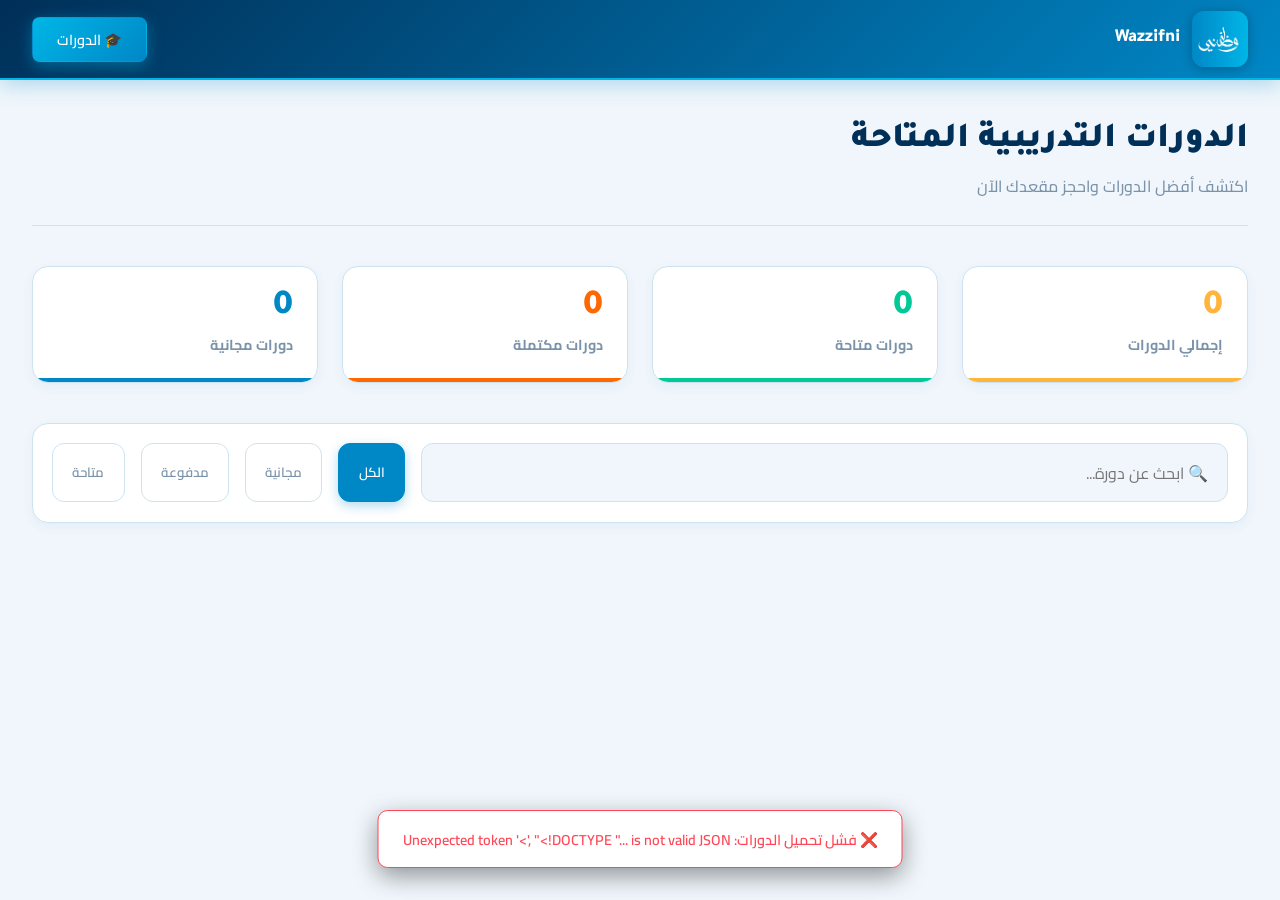
==== commit 7be63291: "." ====
--- a/course/index.html
+++ b/course/index.html
@@ -115,6 +115,15 @@
             <div class="form-group">
                 <label>رقم الهاتف</label>
                 <input type="tel" id="regPhone" placeholder="07XXXXXXXXX">
+                <small style="display:block; color: #666; margin-top: 5px; font-size: 0.8rem;">الأرقام تكتب بالإنكيزية</small>
+            </div>
+            <div class="form-group">
+                <label>الجنس</label>
+                <select id="regGender">
+                    <option value="" disabled selected>اختر الجنس</option>
+                    <option value="male">ذكر (Male)</option>
+                    <option value="female">أنثى (Female)</option>
+                </select>
             </div>
             <div class="form-group">
                 <label>البريد الإلكتروني (اختياري)</label>
@@ -161,6 +170,11 @@
                 </select>
             </div>
 
+            <div class="form-group">
+                <label>التخصص الدراسي</label>
+                <input type="text" id="regStudyDescription" placeholder="أدخل تخصصك الدراسي">
+            </div>
+
             <div class="form-group span-2">
                 <label>الوظيفة الحالية</label>
                 <select id="regCurrentJob">
